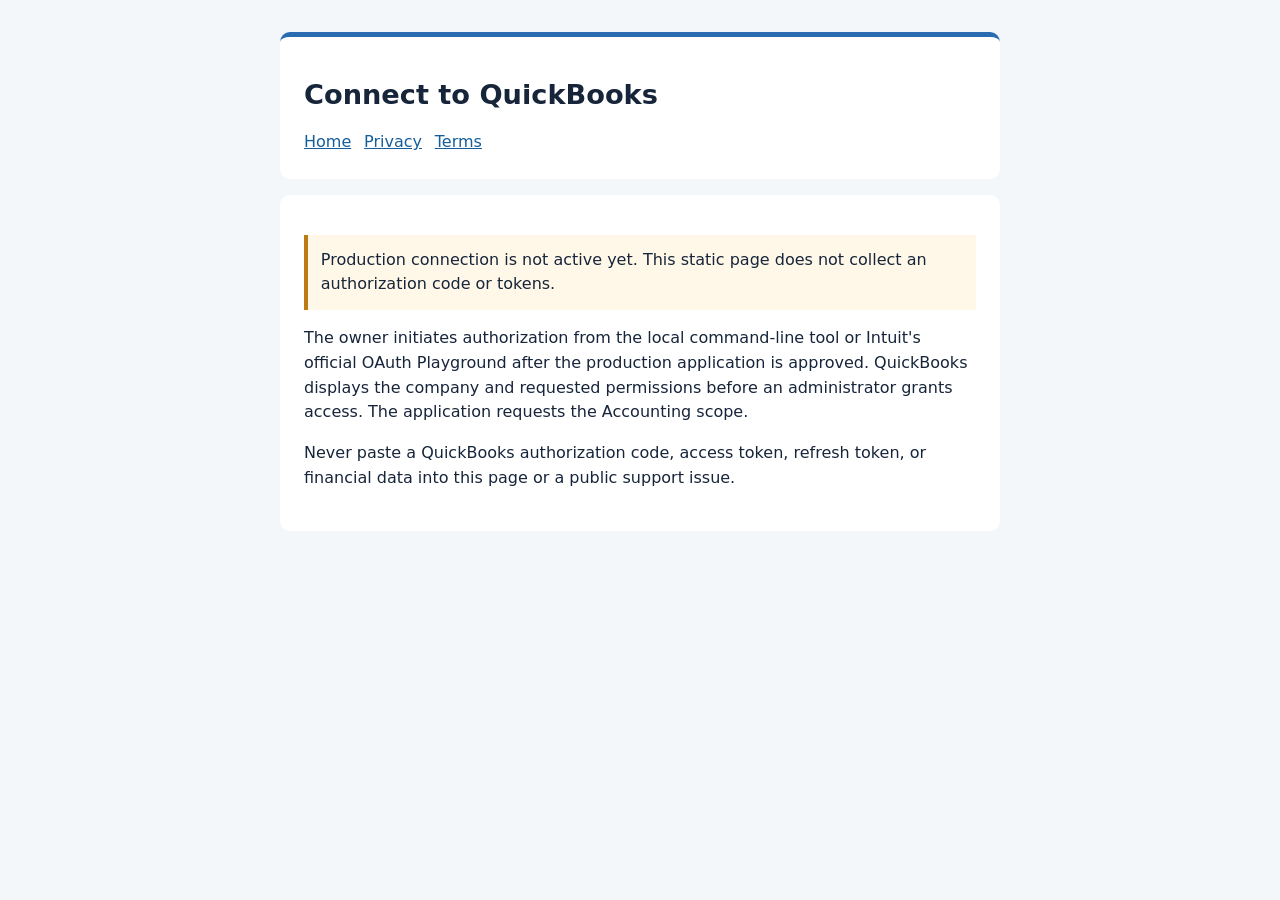
==== connect.html @ 78e894bf "Publish internal QuickBooks app information and policies" ====
<!doctype html><html lang="en"><head><meta charset="utf-8"><meta name="viewport" content="width=device-width,initial-scale=1"><title>Connect | Tax Records Accounting</title><link rel="stylesheet" href="style.css"></head><body><header><h1>Connect to QuickBooks</h1><nav><a href="index.html">Home</a><a href="privacy.html">Privacy</a><a href="terms.html">Terms</a></nav></header><main><p class="notice">Production connection is not active yet. This static page does not collect an authorization code or tokens.</p><p>The owner initiates authorization from the local command-line tool or Intuit's official OAuth Playground after the production application is approved. QuickBooks displays the company and requested permissions before an administrator grants access. The application requests the Accounting scope.</p><p>Never paste a QuickBooks authorization code, access token, refresh token, or financial data into this page or a public support issue.</p></main></body></html>
---- style.css ----
:root { color-scheme: light; font: 16px/1.55 system-ui, sans-serif; color: #17253b; background: #f4f7fa; }
* { box-sizing: border-box; }
body { max-width: 760px; margin: 0 auto; padding: 2rem 1.25rem 4rem; }
header, main, footer { background: white; padding: 1.5rem; border-radius: 10px; margin: 0 0 1rem; }
header { border-top: 5px solid #2b6cb0; }
nav { display: flex; flex-wrap: wrap; gap: .8rem; }
a { color: #155e9b; }
h1 { font-size: 1.7rem; line-height: 1.2; }
h2 { margin-top: 1.5rem; font-size: 1.18rem; }
.notice { border-left: 4px solid #bc7b15; background: #fff8e8; padding: .8rem; }
small { color: #5b6675; }
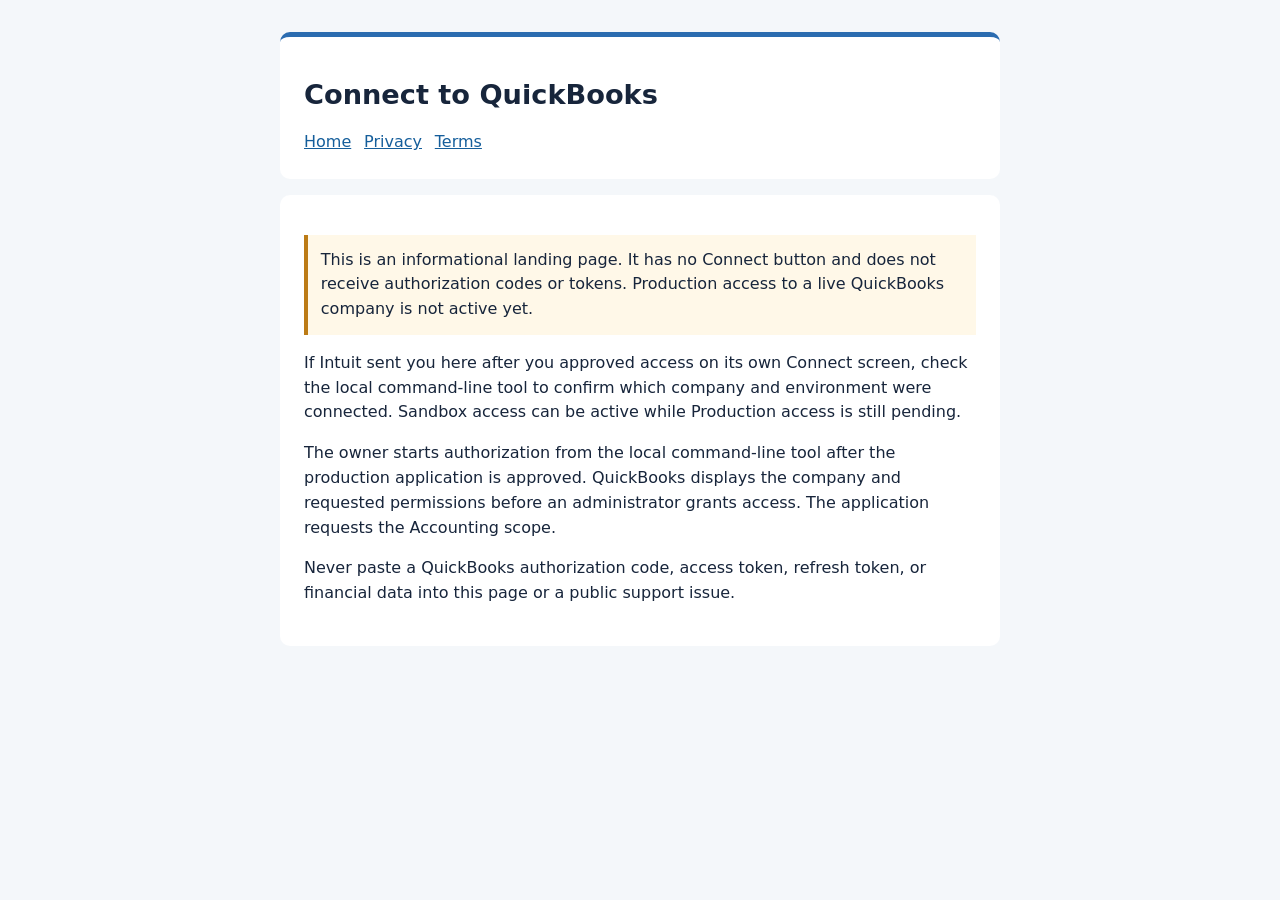
==== commit 5e1a30a0: "Clarify OAuth landing page and sandbox status" ====
--- a/connect.html
+++ b/connect.html
@@ -1 +1 @@
-<!doctype html><html lang="en"><head><meta charset="utf-8"><meta name="viewport" content="width=device-width,initial-scale=1"><title>Connect | Tax Records Accounting</title><link rel="stylesheet" href="style.css"></head><body><header><h1>Connect to QuickBooks</h1><nav><a href="index.html">Home</a><a href="privacy.html">Privacy</a><a href="terms.html">Terms</a></nav></header><main><p class="notice">Production connection is not active yet. This static page does not collect an authorization code or tokens.</p><p>The owner initiates authorization from the local command-line tool or Intuit's official OAuth Playground after the production application is approved. QuickBooks displays the company and requested permissions before an administrator grants access. The application requests the Accounting scope.</p><p>Never paste a QuickBooks authorization code, access token, refresh token, or financial data into this page or a public support issue.</p></main></body></html>
+<!doctype html><html lang="en"><head><meta charset="utf-8"><meta name="viewport" content="width=device-width,initial-scale=1"><title>Connect | Tax Records Accounting</title><link rel="stylesheet" href="style.css"></head><body><header><h1>Connect to QuickBooks</h1><nav><a href="index.html">Home</a><a href="privacy.html">Privacy</a><a href="terms.html">Terms</a></nav></header><main><p class="notice">This is an informational landing page. It has no Connect button and does not receive authorization codes or tokens. Production access to a live QuickBooks company is not active yet.</p><p>If Intuit sent you here after you approved access on its own Connect screen, check the local command-line tool to confirm which company and environment were connected. Sandbox access can be active while Production access is still pending.</p><p>The owner starts authorization from the local command-line tool after the production application is approved. QuickBooks displays the company and requested permissions before an administrator grants access. The application requests the Accounting scope.</p><p>Never paste a QuickBooks authorization code, access token, refresh token, or financial data into this page or a public support issue.</p></main></body></html>
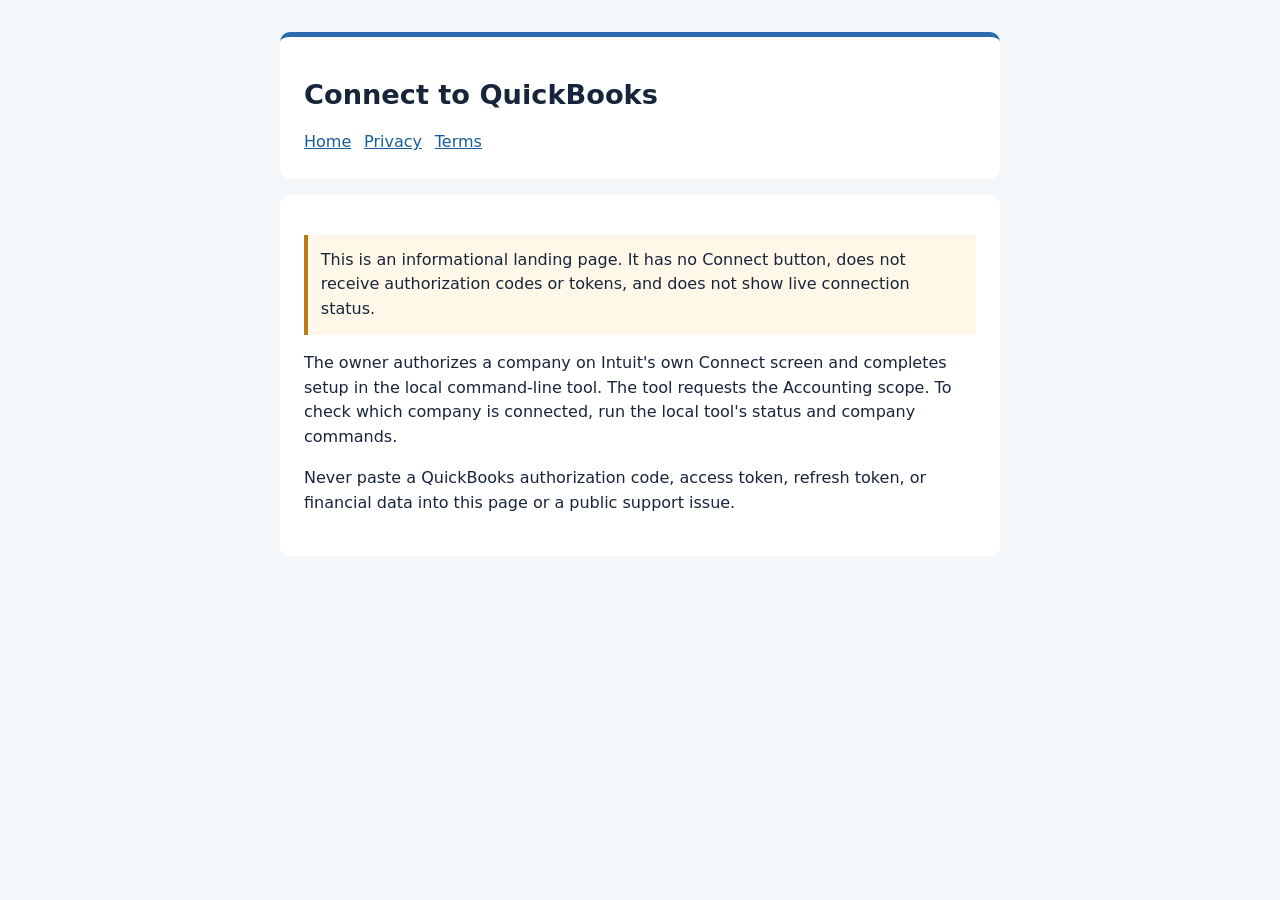
==== commit 80ac60cd: "Update QuickBooks connection page after Production OAuth" ====
--- a/connect.html
+++ b/connect.html
@@ -1 +1 @@
-<!doctype html><html lang="en"><head><meta charset="utf-8"><meta name="viewport" content="width=device-width,initial-scale=1"><title>Connect | Tax Records Accounting</title><link rel="stylesheet" href="style.css"></head><body><header><h1>Connect to QuickBooks</h1><nav><a href="index.html">Home</a><a href="privacy.html">Privacy</a><a href="terms.html">Terms</a></nav></header><main><p class="notice">This is an informational landing page. It has no Connect button and does not receive authorization codes or tokens. Production access to a live QuickBooks company is not active yet.</p><p>If Intuit sent you here after you approved access on its own Connect screen, check the local command-line tool to confirm which company and environment were connected. Sandbox access can be active while Production access is still pending.</p><p>The owner starts authorization from the local command-line tool after the production application is approved. QuickBooks displays the company and requested permissions before an administrator grants access. The application requests the Accounting scope.</p><p>Never paste a QuickBooks authorization code, access token, refresh token, or financial data into this page or a public support issue.</p></main></body></html>
+<!doctype html><html lang="en"><head><meta charset="utf-8"><meta name="viewport" content="width=device-width,initial-scale=1"><title>Connect | Tax Records Accounting</title><link rel="stylesheet" href="style.css"></head><body><header><h1>Connect to QuickBooks</h1><nav><a href="index.html">Home</a><a href="privacy.html">Privacy</a><a href="terms.html">Terms</a></nav></header><main><p class="notice">This is an informational landing page. It has no Connect button, does not receive authorization codes or tokens, and does not show live connection status.</p><p>The owner authorizes a company on Intuit's own Connect screen and completes setup in the local command-line tool. The tool requests the Accounting scope. To check which company is connected, run the local tool's status and company commands.</p><p>Never paste a QuickBooks authorization code, access token, refresh token, or financial data into this page or a public support issue.</p></main></body></html>
